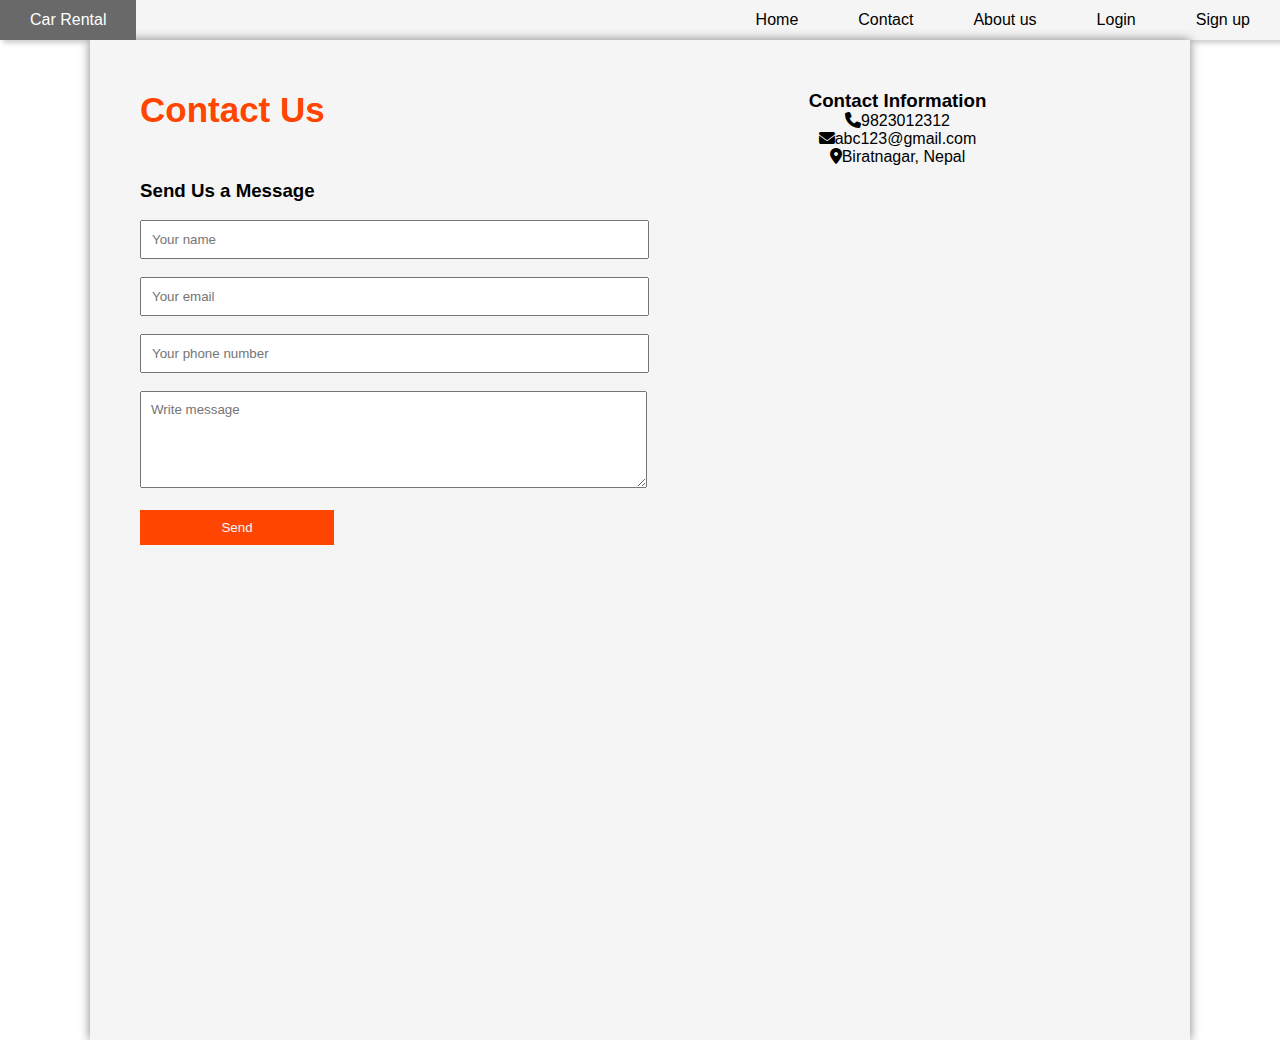
==== contact.html @ 91554976 "Made changes to front page" ====
<!DOCTYPE html>
<html lang="en">
<head>
    <meta charset="UTF-8">
    <meta name="viewport" content="width=device-width, initial-scale=1.0">
    <title>Document</title>
    <link rel="stylesheet" href=" https://cdnjs.cloudflare.com/ajax/libs/font-awesome/6.5.2/css/all.min.css">
    <link rel="stylesheet" href="contact.css">
    <!-- this is for symbols -->

</head>
<body>
    <nav>
        <ul class = "mainbar">
            <li><a href = "index.html" >Car Rental</a></li>   
            <li id = "hide"><a href = "index.html" >Home</a></li>   
            <li id = "hide"><a href = "contact.html" >Contact</a></li>   
            <li id = "hide"><a href = "#" >About us</a></li>   
            <li id = "hide"><a href = "login.html" >Login</a></li>   
            <li id = "hide"><a href = "register.html" >Sign up</a></li>   
            <li id = "menu" onclick = "showSidebar()"><a href = "#"><i class = "fa fa-bars" style="font-size: 20px;"></i></a></li>
        </ul>

        <!-- for menubar -->
        <ul class = "sidebar">
            <li onclick = "hideSidebar()"><a href = "#" ><i class = "fa fa-close" style="font-size: 20px;" ></i></a></li>   
            <li><a href = "#" >Home</a></li>   
            <li><a href = "contact.html" >Contact</a></li>   
            <li><a href = "#" >About us</a></li>   
            <li><a href = "login.html" >Login</a></li>   
            <li><a href = "register.html" >Sign up</a></li>   
          
        </ul>        
    </nav>

<!-- contact us starts -->

    <section class = "contact">
        <div class="form">
            <h2>Contact Us</h2>
            <h3>Send Us a Message </h3><br>
            <form></form>
                <input type = "text" id = "name" name = "name" placeholder="Your name"><br><br>
                <input type = "email" id = "email" name = "email" placeholder="Your email"><br><br>
                <input type = "number" id = "phone" name = "phone" placeholder="Your phone number"><br><br>
                <textarea name = "message" id="message" rows="5" cols = "50" placeholder="Write message"></textarea><br><br>
                <button type=" submit">Send</button>
            </form>
        </div>

        <div class="contact-info">
            <h3>Contact Information</h3>
            <p><i class="fas fa-phone"></i>9823012312</p>
            <p><i class = "fas fa-envelope"></i>abc123@gmail.com</p>
            <p><i class = "fas fa-map-marker-alt"></i>Biratnagar, Nepal</p>
        </div>

    </section>
    <script>
        function showSidebar(){
            const sidebar = document.querySelector('.sidebar');     //className: sidebar will appear on click.
            sidebar.style.display = "flex";                         
        }

        function hideSidebar(){
        const sidebar = document.querySelector('.sidebar');     //className: sidebar will close on click.
            sidebar.style.display = "none";                 
        }
    </script>
</body>
</html>
---- contact.css ----
/* CSS of overall */
*{
    margin: 0;
    padding: 0;
    font-family:'Segoe UI', Tahoma, Geneva, Verdana, sans-serif
}

nav{
    background-color:whitesmoke;
    box-shadow: 3px 3px 5px rgba(0, 0, 0 , 0.2);
}

nav ul{
    width: 100%;
    list-style: none;
    display: flex;
    justify-content: flex-end;
    align-items: center;
}

nav li{
    height: 40px;
}

nav a{
    height: 100%;
    padding: 0 30px;
    text-decoration: none;
    display: flex;
    align-items: center;
    color:black;
}

nav a:hover{
    background-color:dimgray;
    color: white;
}

nav li:first-child{
    margin-right: auto;
}

.mainbar{
    font-weight: 500;
}

.sidebar{
    position: fixed;
    top: 0;
    right: 0;
    height: 100vh;
    width: 250px;
    z-index: 999;
    box-shadow: -10px 0 10px rgba(0, 0, 0, 0.1);
    background-color: rgba(255, 255, 255, 0.356);
    backdrop-filter: blur(25px);
    display: none;          
    flex-direction: column;
    align-items: flex-start;
    justify-content: flex-start;
}

.sidebar li{
    width: 100%;
}

.sidebar a{
    width: 100%;
}

#menu{
    display: none;
}

@media screen and (max-width: 800px){
    #hide{
        display: none;
    }
    #menu{
        display: block;
    }
   
}


/* CSS for contact */
.contact{
    text-align: center;
    padding: 50px;
    min-height: 100vh;
    max-width: 1000px;
    background-color:whitesmoke;
    margin: 0 auto;
    display: grid;
    grid-template-columns: repeat(2,1fr);
    grid-gap: 30px;
    box-shadow: 0 0 10px gray;
}

.form h2{
    font-size: 35px;
    margin-bottom: 50px;
    color: orangered;
}

.form{
    text-align: left;
}

input,textarea{
    width: 100%;          
    padding: 10px;
}

input:focus,
textarea:focus{
    outline: none;
    box-shadow: 0 0 30px rgb(170, 161, 161);
}

button{
    width: 40%;
    background-color: orangered;
    padding: 10px;
    border: white;
    color: aliceblue;
}

button:hover{
    background-color: orange;
}
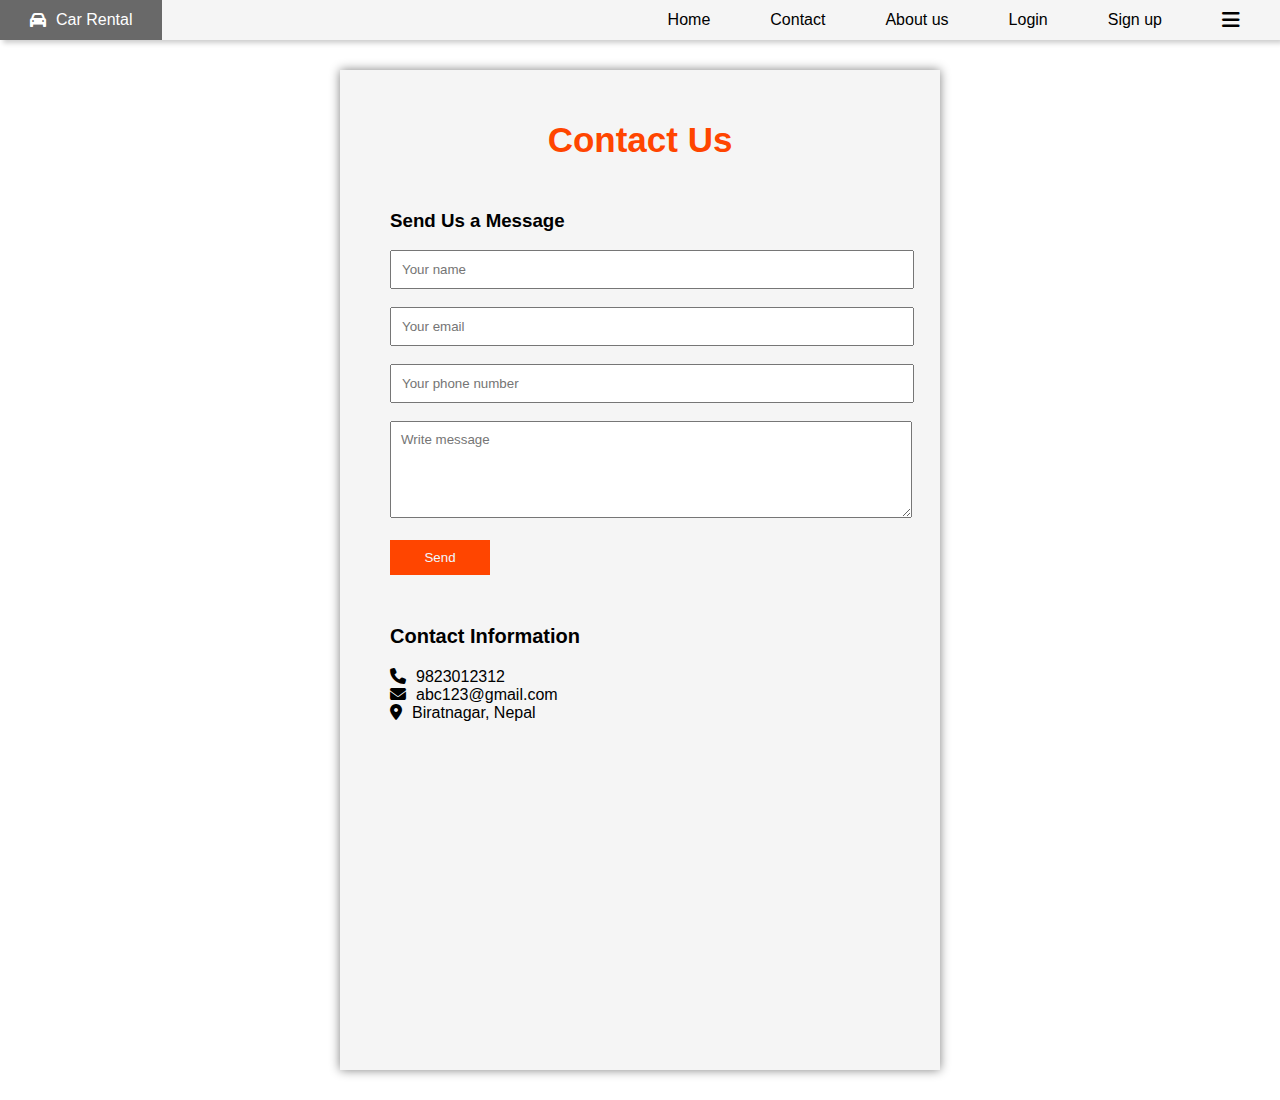
==== commit 51c32119: "changes made again today.." ====
--- a/contact.html
+++ b/contact.html
@@ -10,9 +10,10 @@
 
 </head>
 <body>
+    <!-- for navbar -->
     <nav>
         <ul class = "mainbar">
-            <li><a href = "index.html" >Car Rental</a></li>   
+            <li><a href = "index.html" ><i class = "fa fa-car"></i>Car Rental</a></li>   
             <li id = "hide"><a href = "index.html" >Home</a></li>   
             <li id = "hide"><a href = "contact.html" >Contact</a></li>   
             <li id = "hide"><a href = "#" >About us</a></li>   
@@ -39,11 +40,12 @@
         <div class="form">
             <h2>Contact Us</h2>
             <h3>Send Us a Message </h3><br>
-            <form></form>
-                <input type = "text" id = "name" name = "name" placeholder="Your name"><br><br>
-                <input type = "email" id = "email" name = "email" placeholder="Your email"><br><br>
-                <input type = "number" id = "phone" name = "phone" placeholder="Your phone number"><br><br>
-                <textarea name = "message" id="message" rows="5" cols = "50" placeholder="Write message"></textarea><br><br>
+
+            <form method = "POST">
+                <input type = "text" id = "name" name = "name" placeholder="Your name" required ><br><br>
+                <input type = "email" id = "email" name = "email" placeholder="Your email" required><br><br>
+                <input type = "number" id = "phone" name = "phone" placeholder="Your phone number" required ><br><br>
+                <textarea name = "message" id="message" rows="5" cols = "50" placeholder="Write message" required ></textarea><br><br>
                 <button type=" submit">Send</button>
             </form>
         </div>
--- a/contact.css
+++ b/contact.css
@@ -69,7 +69,11 @@
 }
 
 #menu{
-    display: none;
+    display: non
+    e;
+}
+.mainbar i{
+    margin-right: 10px;
 }
 
 @media screen and (max-width: 800px){
@@ -88,12 +92,9 @@
     text-align: center;
     padding: 50px;
     min-height: 100vh;
-    max-width: 1000px;
+    max-width: 500px;
     background-color:whitesmoke;
-    margin: 0 auto;
-    display: grid;
-    grid-template-columns: repeat(2,1fr);
-    grid-gap: 30px;
+    margin: 30px auto;
     box-shadow: 0 0 10px gray;
 }
 
@@ -101,6 +102,7 @@
     font-size: 35px;
     margin-bottom: 50px;
     color: orangered;
+    text-align: center;
 }
 
 .form{
@@ -116,10 +118,11 @@
 textarea:focus{
     outline: none;
     box-shadow: 0 0 30px rgb(170, 161, 161);
+    border: 2px solid rgba(41, 36, 10, 0.815);
 }
 
 button{
-    width: 40%;
+    width: 100px;
     background-color: orangered;
     padding: 10px;
     border: white;
@@ -130,3 +133,19 @@
     background-color: orange;
 }
 
+.contact-info{
+    margin-top: 50px;
+    text-align: left;
+}
+.contact-info h3{
+    margin-bottom: 20px;
+    font-size: 20px;
+}
+
+.contact-info p i{
+    margin-right: 10px;
+
+}
+
+
+
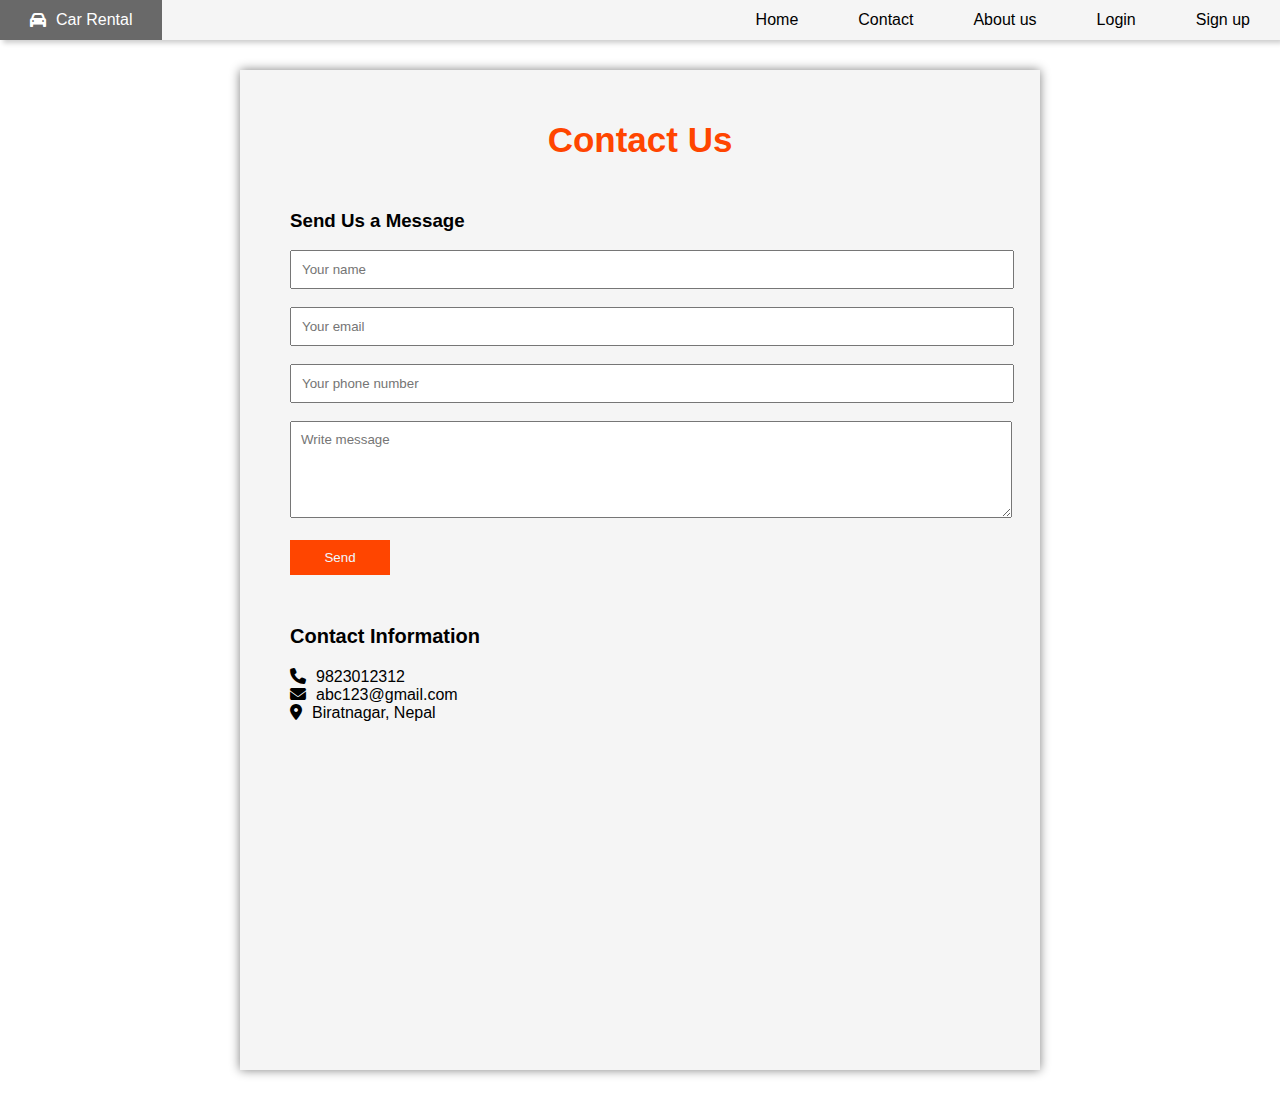
==== commit 2c4427ea: "about us page is ready." ====
--- a/contact.html
+++ b/contact.html
@@ -58,6 +58,7 @@
         </div>
 
     </section>
+    
     <script>
         function showSidebar(){
             const sidebar = document.querySelector('.sidebar');     //className: sidebar will appear on click.
--- a/contact.css
+++ b/contact.css
@@ -1,4 +1,4 @@
-/* CSS of overall */
+/* CSS for Overall */
 *{
     margin: 0;
     padding: 0;
@@ -69,11 +69,7 @@
 }
 
 #menu{
-    display: non
-    e;
-}
-.mainbar i{
-    margin-right: 10px;
+    display: none;
 }
 
 @media screen and (max-width: 800px){
@@ -83,16 +79,20 @@
     #menu{
         display: block;
     }
-   
+}
+
+.mainbar i{
+    margin-right: 10px;
 }
 
 
 /* CSS for contact */
+
 .contact{
     text-align: center;
     padding: 50px;
     min-height: 100vh;
-    max-width: 500px;
+    max-width: 700px;
     background-color:whitesmoke;
     margin: 30px auto;
     box-shadow: 0 0 10px gray;
